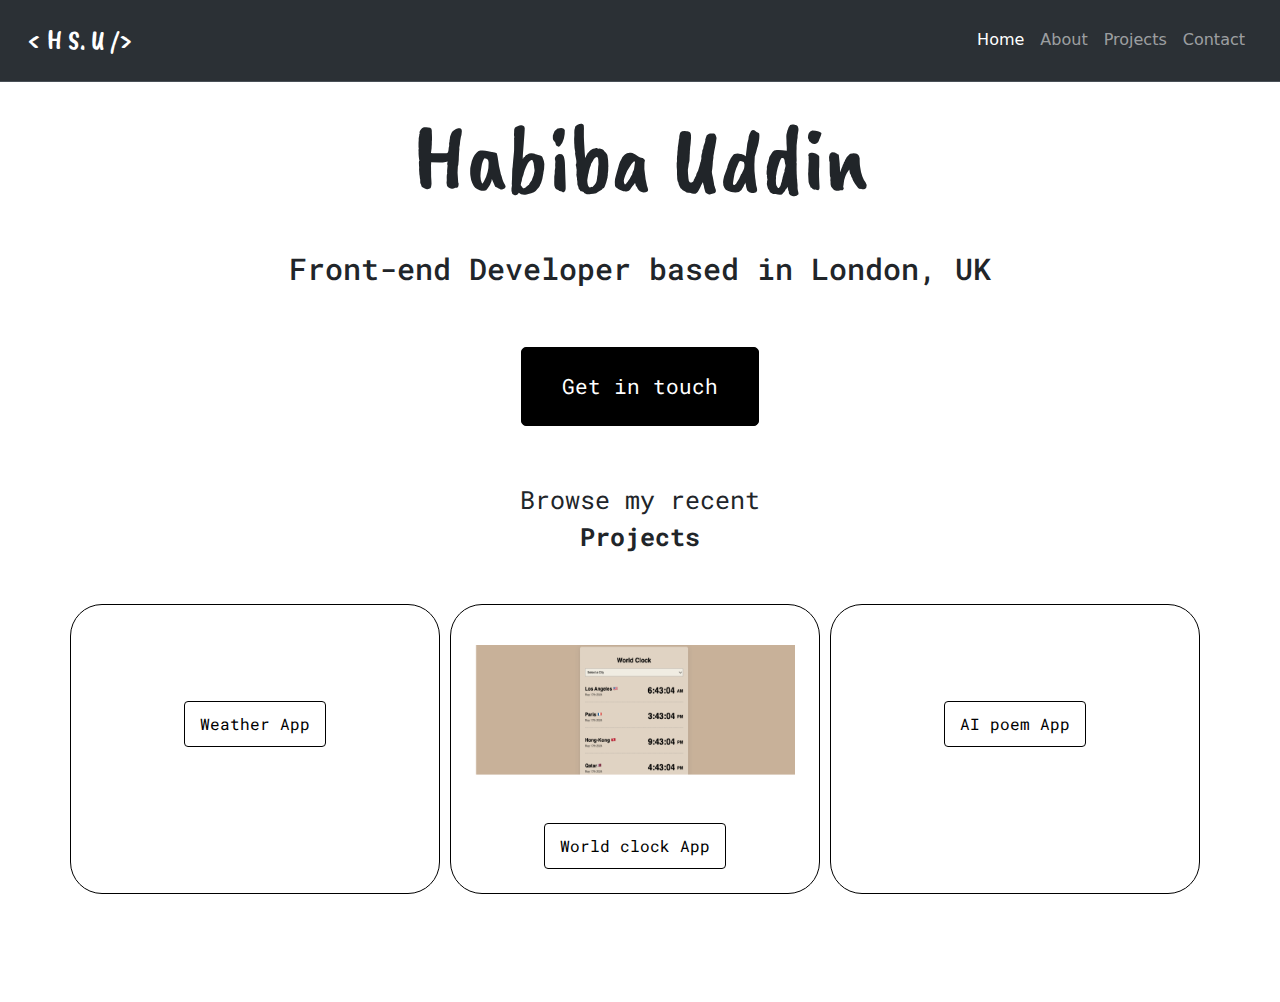
==== index.html @ d96e9e3d "Added footer using font awesome and subheading" ====
<!DOCTYPE html>
<html lang="en">
  <head>
    <meta charset="UTF-8" />
    <meta name="viewport" content="width=device-width, initial-scale=1.0" />
    <link
      href="https://cdn.jsdelivr.net/npm/bootstrap@5.3.3/dist/css/bootstrap.min.css"
      rel="stylesheet"
      integrity="sha384-QWTKZyjpPEjISv5WaRU9OFeRpok6YctnYmDr5pNlyT2bRjXh0JMhjY6hW+ALEwIH"
      crossorigin="anonymous"
    />
    <script
      src="https://cdn.jsdelivr.net/npm/bootstrap@5.3.3/dist/js/bootstrap.bundle.min.js"
      integrity="sha384-YvpcrYf0tY3lHB60NNkmXc5s9fDVZLESaAA55NDzOxhy9GkcIdslK1eN7N6jIeHz"
      crossorigin="anonymous"
    ></script>
    <script
      src="https://kit.fontawesome.com/d684474ef2.js"
      crossorigin="anonymous"
    ></script>
    <link rel="stylesheet" href="css/styles.css" />
    <link rel="preconnect" href="https://fonts.googleapis.com" />
    <link rel="preconnect" href="https://fonts.gstatic.com" crossorigin />
    <link
      href="https://fonts.googleapis.com/css2?family=Caveat+Brush&display=swap"
      rel="stylesheet"
    />
    <link rel="preconnect" href="https://fonts.googleapis.com" />
    <link rel="preconnect" href="https://fonts.gstatic.com" crossorigin />
    <link
      href="https://fonts.googleapis.com/css2?family=Caveat+Brush&family=Roboto+Mono:ital,wght@0,100..700;1,100..700&display=swap"
      rel="stylesheet"
    />
    <title>Habiba Uddin's Portfolio</title>
  </head>
  <body>
    <nav
      class="navbar navbar-expand-lg bg-body-tertiary bg-dark border-bottom border-body"
      data-bs-theme="dark"
    >
      <div class="container-fluid">
        <a class="navbar-brand" href="index.html"> < H S. U /> </a>
        <button
          class="navbar-toggler"
          type="button"
          data-bs-toggle="collapse"
          data-bs-target="#navbarNav"
          aria-controls="navbarNav"
          aria-expanded="false"
          aria-label="Toggle navigation"
        >
          <span class="navbar-toggler-icon"></span>
        </button>
        <div class="collapse navbar-collapse" id="navbarNav">
          <ul class="navbar-nav ms-auto">
            <li class="nav-item">
              <a class="nav-link active" aria-current="page" href="/index.html"
                >Home</a
              >
            </li>
            <li class="nav-item">
              <a class="nav-link" href="about.html">About</a>
            </li>
            <li class="nav-item">
              <a class="nav-link" href="projects.html">Projects</a>
            </li>
            <li class="nav-item">
              <a class="nav-link" href="contact.html">Contact</a>
            </li>
          </ul>
        </div>
      </div>
    </nav>
    <div class="hero">
      <div><h1>Habiba Uddin</h1></div>

      <h2>Front-end Developer based in London, UK</h2>

      <a href="contact.html" class="btn btn-branding"> Get in touch </a>
    </div>

    <h2 class="sub-heading-homepage">
      Browse my recent
      <br />
      <strong>Projects</strong>
    </h2>

    <!---image preview---->
    <!--weather app-->

    <div class="container project mt-5 mb-5">
      <div class="row g-4">
        <div
          class="col-lg-4 col-md-6 col-sm-12 img-preview mb-4 mb-lg-0 details-container"
        >
          <img src="images/Weather.png" alt="" class="img-fluid mt-3" />

          <p class="mt-5">
            <a
              href="https://basicsweather.netlify.app/"
              target="_blank"
              class="text-decoration-none"
              >Weather App</a
            >
          </p>
        </div>
        <!--world-clock-->
        <div
          class="col-lg-4 col-md-6 col-sm-12 img-preview mb-4 mb-lg-0 details-container"
        >
          <img src="images/world clock.png" alt="" class="img-fluid mt-3" />

          <p class="mt-5">
            <a
              href="https://universal-world-clock-project.netlify.app/"
              target="_blank"
              class="text-decoration-none"
            >
              World clock App</a
            >
          </p>
        </div>
        <!--ai poem-->
        <div
          class="col-lg-4 col-md-6 col-sm-12 img-preview mb-4 mb-lg-0 details-container"
        >
          <img src="images/Ai poem.png" alt="" class="img-fluid mt-3" />
          <p class="mt-5">
            <a
              href="https://poem-ai-generator.netlify.app/"
              target="_blank"
              class="text-decoration-none"
            >
              AI poem App</a
            >
          </p>
        </div>
      </div>
    </div>
    <footer>
      <a href="mailto:saimauddin20@gmail.com" class="mail text-decoration-none">
        <i class="fa-solid fa-envelope fa-bounce"></i>
      </a>

      <a href="https://github.com/HabibaU2001" class="github" target="_blank">
        <i class="fa-brands fa-github fa-bounce"></i>
      </a>
    </footer>
  </body>
</html>
---- css/styles.css ----
body {
  text-align: center;
}

h1 {
  text-align: center;
  font-size: 95px;
  font-family: "Caveat Brush", cursive;
  font-weight: 300;
  font-style: normal;
  margin-bottom: 20px;
}

h2 {
  text-align: center;
  font-size: 30px;
  font-family: "Roboto Mono", monospace;
  padding-top: 15px;
  margin: 0;
}

p {
  text-align: center;
  max-width: 80%;
  margin: 0 auto;
  font-family: "Roboto Mono", monospace;
}

.sub-heading-homepage {
  text-align: center;
  font-family: "Roboto Mono", monospace;
  font-size: 25px;
  margin-top: 40px;
  line-height: 1.5;
  font-weight: 400;
}

.habiba-photo {
  max-width: 400px;
  display: block;
  margin: 40px;
  border-radius: 4px;
}

.navbar {
  padding: 15px;
}
.navbar-brand {
  font-family: "Caveat Brush", cursive;
  font-size: 27px;
}
.btn-branding {
  background: black;
  border-radius: 5px;
  color: white;
  font-size: 21px;
  line-height: 27px;
  padding: 25px 40px;
  margin-top: 60px;
  border: 1px solid black;
  font-family: "Roboto Mono", monospace;
}

.btn-branding:hover {
  border: 1px solid black;
  font-weight: bold;
  transition: 0.1s;
}

.hero {
  margin: 20px;
}

.about {
  font-size: 95px;
  margin-bottom: 20px;
}
.about-para {
  text-align: center;
  margin: 150px 30px;
  font-size: 20px;
  font-family: "Roboto Mono", monospace;
}
.about-sec {
  border: 3px solid black;
}

.img-preview {
  margin-bottom: 15px;
  padding: 20px;
  margin-right: 10px;
}

.project a {
  border: 1px solid black;
  padding: 10px 15px;
  border-radius: 4px;
  color: black;
  display: inline-block;
  white-space: nowrap;
}

.project a:hover {
  background: black;
  color: white;
}

.details-container {
  padding: 24px;
  flex: 1;
  background: white;
  border-radius: 2rem;
  border: rgb(53, 53, 53) 0.1rem solid;
  border-color: black;
  text-align: center;
}
.img-fluid {
  height: 130px;
  max-width: 100%;
}

.mail {
  font-size: 40px;
  color: black;
  margin: 30px;
  text-align: center;
}
.github {
  font-size: 40px;
  color: black;
  margin: 30px;
  text-align: center;
}
@media (max-width: 768px) {
  h1 {
    font-size: 57px;
  }
  h2 {
    font-size: 20px;
  }
  p {
    margin: 0 35px;
  }
  .img-preview {
    margin-bottom: 20px;
  }
  .sub-heading-homepage {
    font-size: 18px;
  }
}
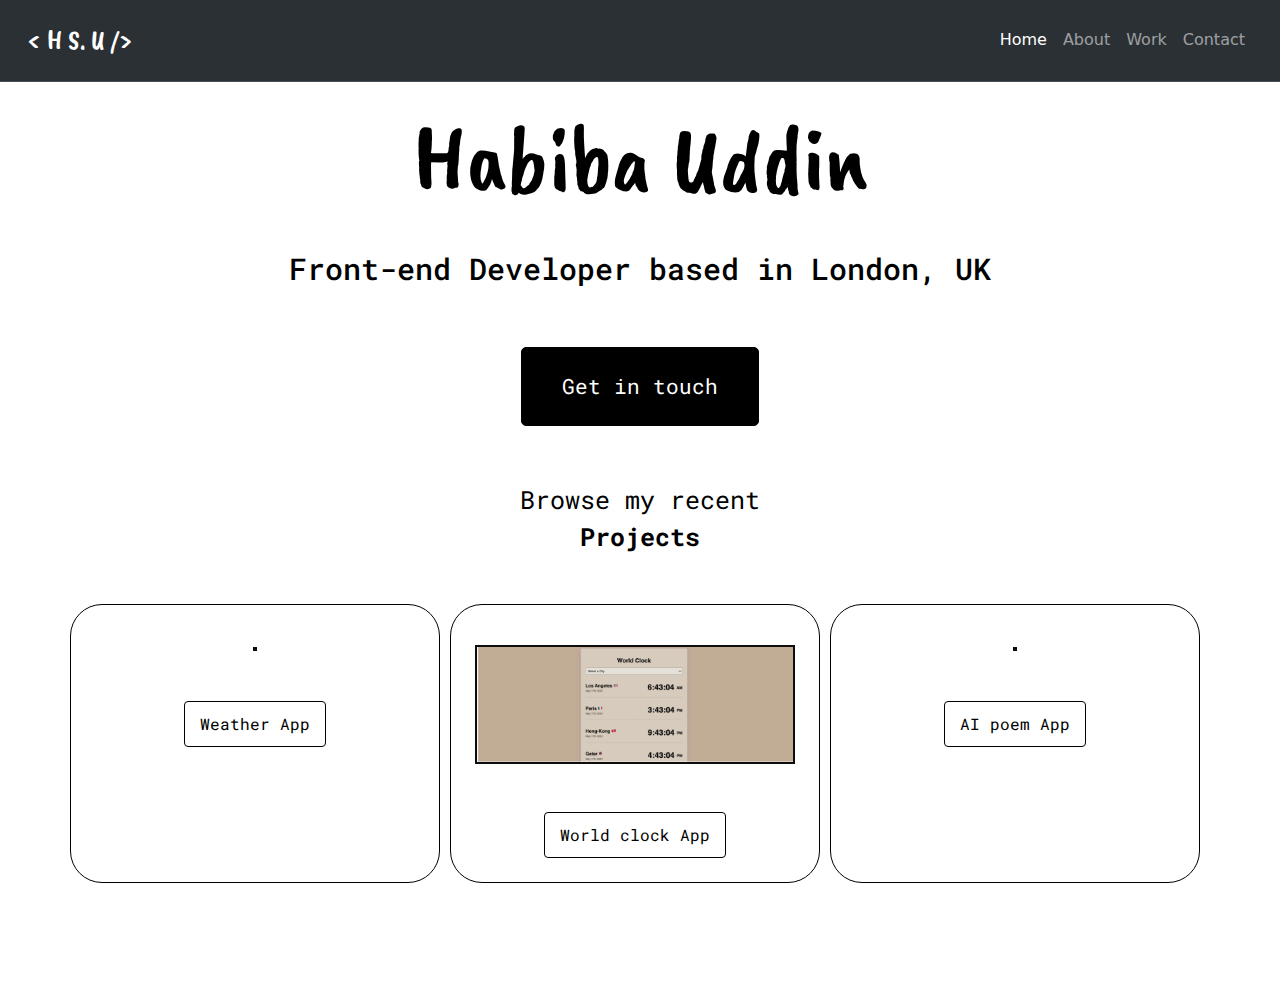
==== commit ac24e041: "about page completed with footer links and an about section" ====
--- a/index.html
+++ b/index.html
@@ -62,7 +62,7 @@
               <a class="nav-link" href="about.html">About</a>
             </li>
             <li class="nav-item">
-              <a class="nav-link" href="projects.html">Projects</a>
+              <a class="nav-link" href="projects.html">Work</a>
             </li>
             <li class="nav-item">
               <a class="nav-link" href="contact.html">Contact</a>
--- a/css/styles.css
+++ b/css/styles.css
@@ -1,5 +1,7 @@
 body {
   text-align: center;
+  background-color: white;
+  color: black;
 }
 
 h1 {
@@ -18,7 +20,10 @@
   padding-top: 15px;
   margin: 0;
 }
-
+h3 {
+  font-size: 40px;
+  font-family: "Gloria Hallelujah", cursive;
+}
 p {
   text-align: center;
   max-width: 80%;
@@ -33,13 +38,6 @@
   margin-top: 40px;
   line-height: 1.5;
   font-weight: 400;
-}
-
-.habiba-photo {
-  max-width: 400px;
-  display: block;
-  margin: 40px;
-  border-radius: 4px;
 }
 
 .navbar {
@@ -72,17 +70,42 @@
 }
 
 .about {
-  font-size: 95px;
-  margin-bottom: 20px;
+  text-align: center;
+  margin-top: 20px;
+  color: black;
 }
-.about-para {
+#about-para {
   text-align: center;
-  margin: 150px 30px;
-  font-size: 20px;
+  font-size: 22px;
   font-family: "Roboto Mono", monospace;
 }
+
+.about-section {
+  padding: 40px 20px;
+  background-color: #f8f9fa;
+}
+.about-section h3,
+.about-section p {
+  margin-bottom: 15px;
+}
+
 .about-sec {
   border: 3px solid black;
+}
+.container {
+  margin-top: 20px;
+}
+.container img {
+  max-width: 100%;
+  height: auto;
+  border: 2px solid black;
+  transition: transform 0.3s, filter 0.3s;
+  filter: contrast(90%);
+}
+
+.container img:hover {
+  filter: grayscale(0);
+  transform: scale(1.05);
 }
 
 .img-preview {
@@ -138,13 +161,17 @@
   h2 {
     font-size: 20px;
   }
-  p {
-    margin: 0 35px;
-  }
+
   .img-preview {
     margin-bottom: 20px;
   }
   .sub-heading-homepage {
     font-size: 18px;
   }
+  .about-section {
+    font-size: 20px;
+  }
+  .container img {
+    max-width: 80%;
+  }
 }
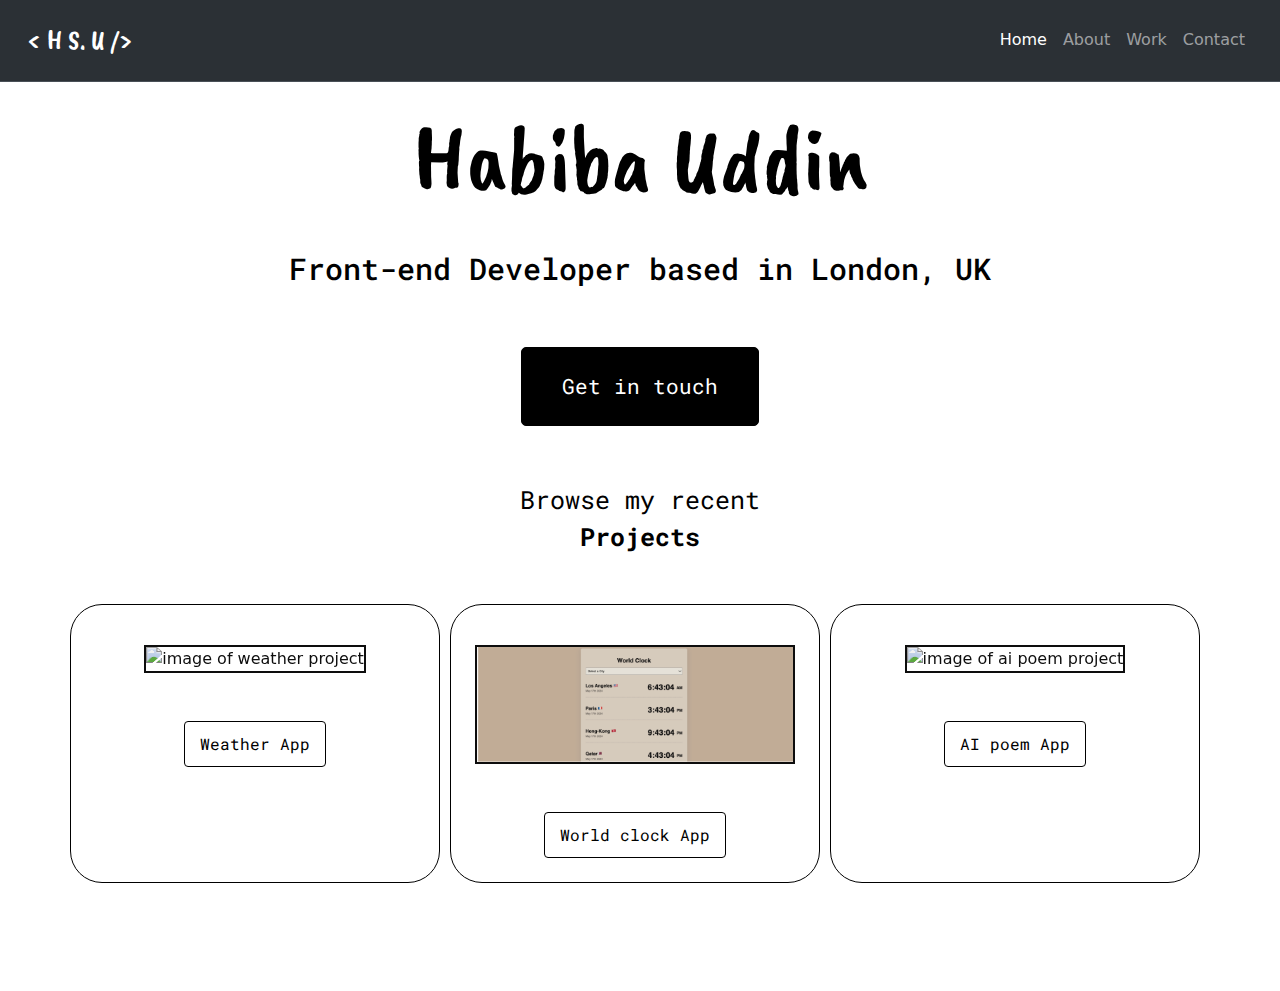
==== commit 503d8193: "Added SEO friendly tools" ====
--- a/index.html
+++ b/index.html
@@ -9,6 +9,11 @@
       integrity="sha384-QWTKZyjpPEjISv5WaRU9OFeRpok6YctnYmDr5pNlyT2bRjXh0JMhjY6hW+ALEwIH"
       crossorigin="anonymous"
     />
+    <meta
+      name="description"
+      content="Explore the portfolio of Habiba Uddin, a London-based front-end developer. Discover innovative web projects, user-friendly designs, and cutting-edge technologies."
+    />
+
     <script
       src="https://cdn.jsdelivr.net/npm/bootstrap@5.3.3/dist/js/bootstrap.bundle.min.js"
       integrity="sha384-YvpcrYf0tY3lHB60NNkmXc5s9fDVZLESaAA55NDzOxhy9GkcIdslK1eN7N6jIeHz"
@@ -31,7 +36,7 @@
       href="https://fonts.googleapis.com/css2?family=Caveat+Brush&family=Roboto+Mono:ital,wght@0,100..700;1,100..700&display=swap"
       rel="stylesheet"
     />
-    <title>Habiba Uddin's Portfolio</title>
+    <title>Front-end developer- Habiba Uddin</title>
   </head>
   <body>
     <nav
@@ -54,18 +59,31 @@
         <div class="collapse navbar-collapse" id="navbarNav">
           <ul class="navbar-nav ms-auto">
             <li class="nav-item">
-              <a class="nav-link active" aria-current="page" href="/index.html"
+              <a
+                class="nav-link active"
+                aria-current="page"
+                href="/index.html"
+                title="homepage"
                 >Home</a
               >
             </li>
             <li class="nav-item">
-              <a class="nav-link" href="about.html">About</a>
+              <a class="nav-link" href="about.html" title="about Habiba"
+                >About</a
+              >
             </li>
             <li class="nav-item">
-              <a class="nav-link" href="projects.html">Work</a>
+              <a class="nav-link" href="projects.html" title="Habiba's Work"
+                >Work</a
+              >
             </li>
             <li class="nav-item">
-              <a class="nav-link" href="contact.html">Contact</a>
+              <a
+                class="nav-link"
+                href="contact.html"
+                title="contact page of Habiba"
+                >Contact</a
+              >
             </li>
           </ul>
         </div>
@@ -76,7 +94,7 @@
 
       <h2>Front-end Developer based in London, UK</h2>
 
-      <a href="contact.html" class="btn btn-branding"> Get in touch </a>
+      <a href="contact.html" class="btn button-branding"> Get in touch </a>
     </div>
 
     <h2 class="sub-heading-homepage">
@@ -88,18 +106,22 @@
     <!---image preview---->
     <!--weather app-->
 
-    <div class="container project mt-5 mb-5">
+    <div class="container mt-5 mb-5 project-preview">
       <div class="row g-4">
         <div
           class="col-lg-4 col-md-6 col-sm-12 img-preview mb-4 mb-lg-0 details-container"
         >
-          <img src="images/Weather.png" alt="" class="img-fluid mt-3" />
+          <img
+            src="images/Weather.png"
+            alt="image of weather project"
+            class="img-fluid mt-3"
+          />
 
           <p class="mt-5">
             <a
               href="https://basicsweather.netlify.app/"
               target="_blank"
-              class="text-decoration-none"
+              class="text-decoration-none work-app"
               >Weather App</a
             >
           </p>
@@ -108,13 +130,17 @@
         <div
           class="col-lg-4 col-md-6 col-sm-12 img-preview mb-4 mb-lg-0 details-container"
         >
-          <img src="images/world clock.png" alt="" class="img-fluid mt-3" />
+          <img
+            src="images/world clock.png"
+            alt="image of world clock project"
+            class="img-fluid mt-3"
+          />
 
           <p class="mt-5">
             <a
               href="https://universal-world-clock-project.netlify.app/"
               target="_blank"
-              class="text-decoration-none"
+              class="text-decoration-none work-app"
             >
               World clock App</a
             >
@@ -124,12 +150,16 @@
         <div
           class="col-lg-4 col-md-6 col-sm-12 img-preview mb-4 mb-lg-0 details-container"
         >
-          <img src="images/Ai poem.png" alt="" class="img-fluid mt-3" />
+          <img
+            src="images/Ai poem.png"
+            alt="image of ai poem project"
+            class="img-fluid mt-3"
+          />
           <p class="mt-5">
             <a
               href="https://poem-ai-generator.netlify.app/"
               target="_blank"
-              class="text-decoration-none"
+              class="text-decoration-none work-app"
             >
               AI poem App</a
             >
@@ -138,7 +168,10 @@
       </div>
     </div>
     <footer>
-      <a href="mailto:saimauddin20@gmail.com" class="mail text-decoration-none">
+      <a
+        href="mailto:habibauddin20@outlook.com"
+        class="mail text-decoration-none"
+      >
         <i class="fa-solid fa-envelope fa-bounce"></i>
       </a>
 
--- a/css/styles.css
+++ b/css/styles.css
@@ -25,8 +25,7 @@
   font-family: "Gloria Hallelujah", cursive;
 }
 p {
-  text-align: center;
-  max-width: 80%;
+  max-width: 100%;
   margin: 0 auto;
   font-family: "Roboto Mono", monospace;
 }
@@ -47,7 +46,7 @@
   font-family: "Caveat Brush", cursive;
   font-size: 27px;
 }
-.btn-branding {
+.button-branding {
   background: black;
   border-radius: 5px;
   color: white;
@@ -59,7 +58,7 @@
   font-family: "Roboto Mono", monospace;
 }
 
-.btn-branding:hover {
+.button-branding:hover {
   border: 1px solid black;
   font-weight: bold;
   transition: 0.1s;
@@ -95,7 +94,8 @@
 .container {
   margin-top: 20px;
 }
-.container img {
+/* For images in index.html */
+.project-preview img {
   max-width: 100%;
   height: auto;
   border: 2px solid black;
@@ -103,18 +103,32 @@
   filter: contrast(90%);
 }
 
-.container img:hover {
+.project-preview img:hover {
   filter: grayscale(0);
-  transform: scale(1.05);
+  transform: scale(1.2);
+}
+
+/* For images in about.html */
+.habiba-photo img {
+  max-width: 100%;
+  height: auto;
+  border: 2px solid black;
+  transition: transform 0.3s, filter 0.3s;
+  filter: contrast(90%);
+}
+
+.habiba-photo img:hover {
+  filter: grayscale(0);
+  transform: scale(1.2);
 }
 
 .img-preview {
   margin-bottom: 15px;
-  padding: 20px;
+  padding: 10px;
   margin-right: 10px;
 }
 
-.project a {
+.work-app {
   border: 1px solid black;
   padding: 10px 15px;
   border-radius: 4px;
@@ -123,7 +137,7 @@
   white-space: nowrap;
 }
 
-.project a:hover {
+.work-app:hover {
   background: black;
   color: white;
 }
@@ -142,21 +156,92 @@
   max-width: 100%;
 }
 
-.mail {
-  font-size: 40px;
-  color: black;
-  margin: 30px;
-  text-align: center;
-}
+.mail,
 .github {
   font-size: 40px;
   color: black;
   margin: 30px;
   text-align: center;
 }
+
+/*project section*/
+
+.project-section {
+  background-color: #f8f9fa;
+  border: 1px solid black;
+}
+
+.project-section p {
+  font-family: "Roboto Mono", monospace;
+  margin-bottom: auto;
+  font-size: 17px;
+  margin-top: 30px;
+  text-align: center;
+}
+
+.work-sub-heading {
+  margin-bottom: 30px;
+  text-align: center;
+  font-size: 40px;
+  text-decoration: underline;
+}
+
+.work-img {
+  width: 100%;
+  height: auto;
+  border: 1px solid black;
+  display: block;
+  margin: 0 auto;
+}
+.launch-button {
+  border: 1px solid black;
+  color: white;
+  background-color: black;
+  font-size: 17px;
+  text-decoration: none;
+  border-radius: 4px;
+  padding: 15px 30px;
+
+  margin-top: 15px;
+}
+
+/* Contact Section*/
+
+.contact-details {
+  border: 1px solid black;
+  margin: 30px 70px;
+}
+
+.contact-mail {
+  margin: 40px;
+}
+
+.socials-sub-heading {
+  font-size: 25px;
+  font-family: "Roboto Mono", monospace;
+}
+
+.contact-icon {
+  font-size: 50px;
+  margin: 15px 10px;
+  display: block;
+}
+
+.contact-socials {
+  font-size: 18px;
+  font-family: "Roboto Mono", monospace;
+  color: black;
+  text-decoration: none;
+}
+
+.contact-socials:hover {
+  text-decoration: underline;
+  color: #53a8b6;
+}
+
 @media (max-width: 768px) {
   h1 {
-    font-size: 57px;
+    font-size: 90px;
   }
   h2 {
     font-size: 20px;
@@ -172,6 +257,17 @@
     font-size: 20px;
   }
   .container img {
-    max-width: 80%;
-  }
-}
+    max-width: 90%;
+    filter: none;
+    transform: none;
+  }
+  .container img:hover {
+    filter: normal;
+    transform: none;
+  }
+  .project-section p {
+    font-size: 16px;
+    text-align: center;
+    margin-top: 10px;
+  }
+}
